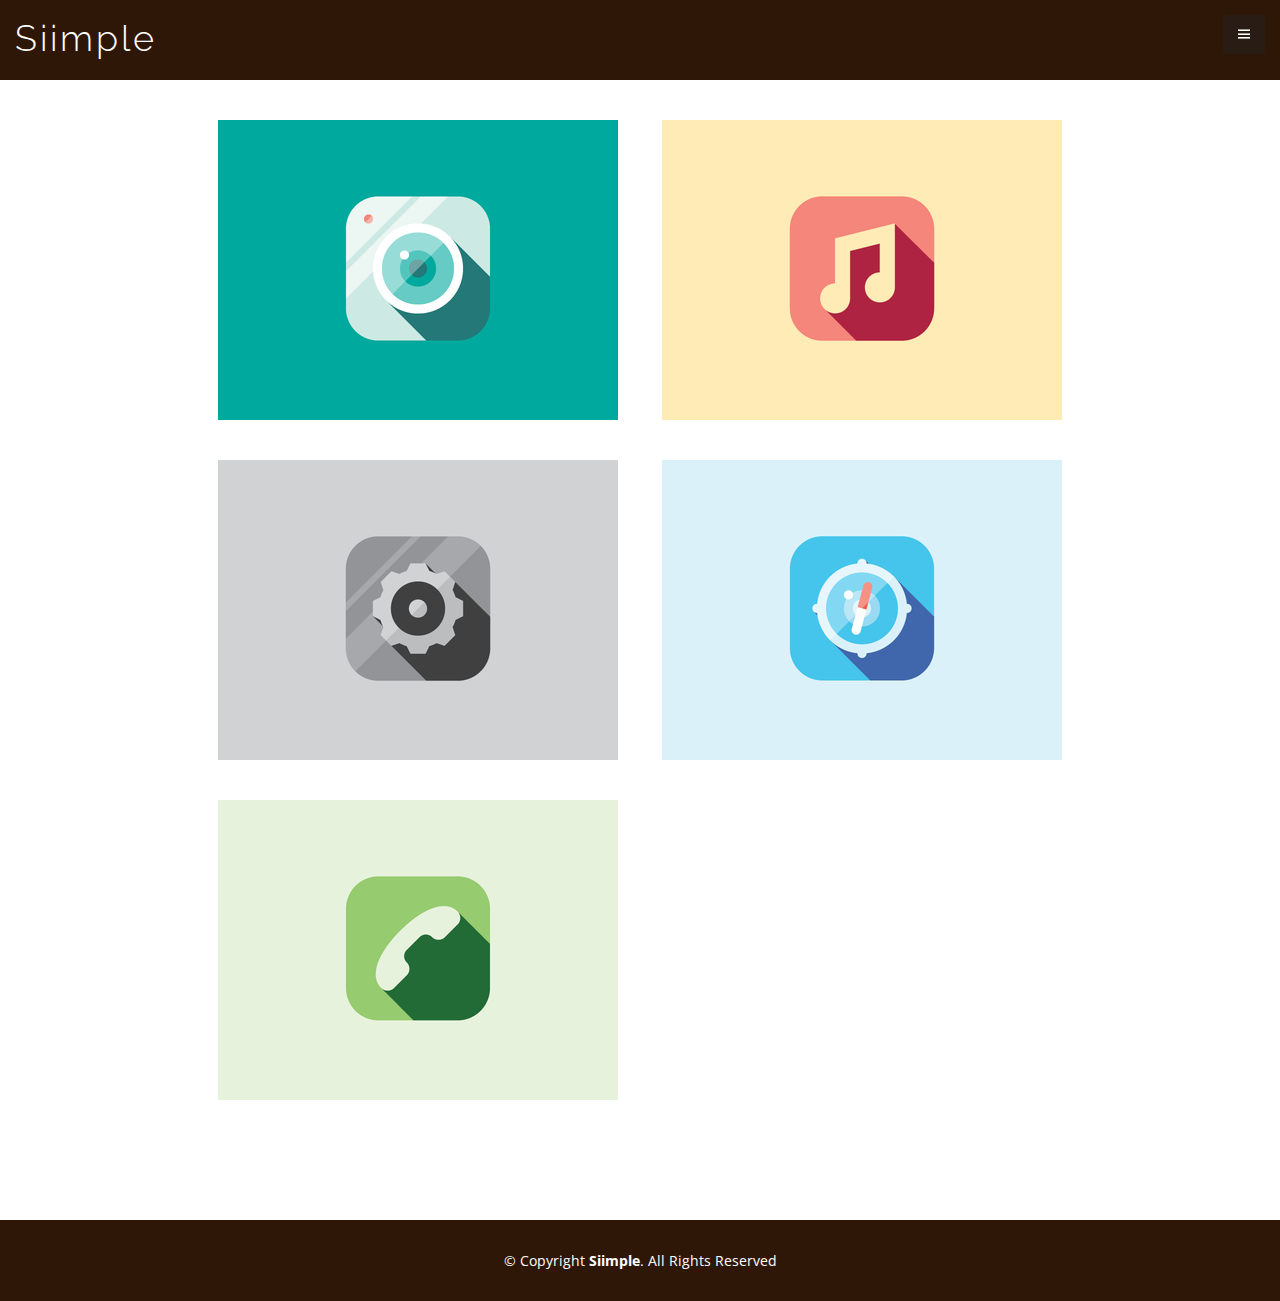
==== productos.html @ 716d7011 "Separacion de clases" ====
<!DOCTYPE html>
<html lang="en" class="no-js">

<head>
  <meta charset="utf-8">
  <meta content="width=device-width, initial-scale=1.0" name="viewport">
  <meta http-equiv="X-UA-Compatible" content="IE=edge,chrome=1"> 
  <meta name="viewport" content="width=device-width, initial-scale=1.0"> 
  <link rel="stylesheet" type="text/css" href="assets/css/default.css" />
  <link rel="stylesheet" type="text/css" href="assets/css/component.css" />
  <script src="assets/js/modernizr.custom.js"></script>
  <script type="text/javascript">
var _gaq = _gaq || [];
_gaq.push(['_setAccount', 'UA-7243260-2']);
_gaq.push(['_trackPageview']);
(function() {
var ga = document.createElement('script'); ga.type = 'text/javascript'; ga.async = true;
ga.src = ('https:' == document.location.protocol ? 'https://ssl' : 'http://www') + '.google-analytics.com/ga.js';
var s = document.getElementsByTagName('script')[0]; s.parentNode.insertBefore(ga, s);
})();
</script>

  <title>Siimple - Bootstrap Landing Page Template</title>
  <meta content="" name="descriptison">
  <meta content="" name="keywords">

  <!-- Favicons -->
  <link href="assets/img/favicon.png" rel="icon">
  <link href="assets/img/apple-touch-icon.png" rel="apple-touch-icon">

  <!-- Google Fonts -->
  <link href="https://fonts.googleapis.com/css?family=Open+Sans:300,300i,400,400i,600,600i,700,700i|Raleway:300,300i,400,400i,600,600i,700,700i" rel="stylesheet">

  <!-- Vendor CSS Files -->
  <link href="assets/vendor/bootstrap/css/bootstrap.min.css" rel="stylesheet">
  <link href="assets/vendor/boxicons/css/boxicons.min.css" rel="stylesheet">

  <!-- Template Main CSS File -->
  <link href="assets/css/style.css" rel="stylesheet">
  
</head>

<body>

  <!-- ======= Header ======= -->
  <header id="header">
    <div class="container-fluid">

      <div class="logo float-left">
        <h1 class="text-light"><a href="index.html"><span>Siimple</span></a></h1>
        <!-- Uncomment below if you prefer to use an image logo -->
        <!-- <a href="index.html"><img src="assets/img/logo.png" alt="" class="img-fluid"></a>-->
      </div>

      <button type="button" class="nav-toggle"><i class="bx bx-menu"></i></button>
      <nav class="nav-menu">
        <ul>
          <li class="active"><a href="index.html">Home</a></li>
          <li><a href="nosotros.html">About Us</a></li>
          <li><a href="historia.html">Why Us</a></li>
          
          <li class="drop-down"><a href="">Productos</a>
            <ul>
              <li><a href="#">Drop Down 1</a></li>
              <li class="drop-down"><a href="#">Drop Down 2</a>
                <ul>
                  <li><a href="productos.html">Producto 1</a></li>
                  <li><a href="#">Deep Drop Down 2</a></li>
                  <li><a href="#">Deep Drop Down 3</a></li>
                  <li><a href="#">Deep Drop Down 4</a></li>
                  <li><a href="#">Deep Drop Down 5</a></li>
                </ul>
              </li>
              <li><a href="#">Drop Down 3</a></li>
              <li><a href="#">Drop Down 4</a></li>
              <li><a href="#">Drop Down 5</a></li>
            </ul>
          </li>
          <li><a href="preguntas.html">Preguntas Frecuentes</a></li>
          <li><a href="contacto.html">Contact Us</a></li>
        </ul>
      </nav><!-- .nav-menu -->

    </div>
  </header><!-- End #header -->
  <main class="main">
  <div class="container demo-3">
    <!-- Top Navigation -->


    <ul class="grid cs-style-4">
        <li>
            <figure>
                <div><img src="assets/img/imagenes/1.png" alt="img04"></div>
                <figcaption>
                    <h3>Safari</h3>
                    <span>Jacob Cummings</span>
                    <a href="http://dribbble.com/shots/1116775-Safari">Take a look</a>
                </figcaption>
            </figure>
        </li>
        <li>
            <figure>
                <div><img src="assets/img/imagenes/2.png" alt="img06"></div>
                <figcaption>
                    <h3>Game Center</h3>
                    <span>Jacob Cummings</span>
                    <a href="http://dribbble.com/shots/1118904-Game-Center">Take a look</a>
                </figcaption>
            </figure>
        </li>
        <li>
            <figure>
                <div><img src="assets/img/imagenes/3.png" alt="img02"></div>
                <figcaption>
                    <h3>Music</h3>
                    <span>Jacob Cummings</span>
                    <a href="http://dribbble.com/shots/1115960-Music">Take a look</a>
                </figcaption>
            </figure>
        </li>
        <li>
            <figure>
                <div><img src="assets/img/imagenes/4.png" alt="img03"></div>
                <figcaption>
                    <h3>Settings</h3>
                    <span>Jacob Cummings</span>
                    <a href="http://dribbble.com/shots/1116685-Settings">Take a look</a>
                </figcaption>
            </figure>
        </li>
        <li>
            <figure>
                <div><img src="assets/img/imagenes/5.png" alt="img01"></div>
                <figcaption>
                    <h3>Camera</h3>
                    <span>Jacob Cummings</span>
                    <a href="http://dribbble.com/shots/1115632-Camera">Take a look</a>
                </figcaption>
            </figure>
        </li>
        <li>
            <figure>
                <div><img src="assets/img/imagenes/6.png" alt="img05"></div>
                <figcaption>
                    <h3>Phone</h3>
                    <span>Jacob Cummings</span>
                    <a href="http://dribbble.com/shots/1117308-Phone">Take a look</a>
                </figcaption>
            </figure>
        </li>
    </ul>
</div><!-- /container -->

<script src="assets/js/toucheffects.js"></script>
<!-- For the demo ad only -->   
 
</main>
  <!-- ======= Footer ======= -->
  <footer id="footer">
    <div class="container">
      <div class="copyright">
        &copy; Copyright <strong><span>Siimple</span></strong>. All Rights Reserved
      </div>
      
    </div>
  </footer><!-- End #footer -->

  <!-- Vendor JS Files -->
  <script src="assets/vendor/jquery/jquery.min.js"></script>
  <script src="assets/vendor/bootstrap/js/bootstrap.bundle.min.js"></script>
  <script src="assets/vendor/jquery.easing/jquery.easing.min.js"></script>
  <script src="assets/vendor/php-email-form/validate.js"></script>

  <!-- Template Main JS File -->
  <script src="assets/js/main.js"></script>

</body>

</html>
---- assets/css/default.css ----
/* General Demo Style */


@font-face {
	font-family: 'codropsicons';
	src:url('../fonts/codropsicons/codropsicons.eot');
	src:url('../fonts/codropsicons/codropsicons.eot?#iefix') format('embedded-opentype'),
		url('../fonts/codropsicons/codropsicons.woff') format('woff'),
		url('../fonts/codropsicons/codropsicons.ttf') format('truetype'),
		url('../fonts/codropsicons/codropsicons.svg#codropsicons') format('svg');
	font-weight: normal;
	font-style: normal;
}

*, *:after, *:before { -webkit-box-sizing: border-box; -moz-box-sizing: border-box; box-sizing: border-box; }
body, html { font-size: 100%; padding: 0; margin: 0;}

/* Clearfix hack by Nicolas Gallagher: http://nicolasgallagher.com/micro-clearfix-hack/ */
.clearfix:before, .clearfix:after { content: " "; display: table; }
.clearfix:after { clear: both; }

body {
	font-family: 'Lato', Calibri, Arial, sans-serif;
	color: #b3b9bf;
	background: #f9f9f9;
}

a {
	color: #888;
	text-decoration: none;
}

a:hover,
a:active {
	color: #333;
}

/* Header Style */
.container > header {
	margin: 0 auto;
	padding: 2em;
	text-align: center;
	background: rgba(0,0,0,0.01);
}

.container > header h1 {
	font-size: 2.625em;
	line-height: 1.3;
	margin: 0;
	font-weight: 300;
}

/* To Navigation Style */
.codrops-top {
	background: #fff;
	background: rgba(255, 255, 255, 0.6);
	text-transform: uppercase;
	width: 100%;
	font-size: 0.69em;
	line-height: 2.2;
}

.codrops-top a {
	padding: 0 1em;
	letter-spacing: 0.1em;
	color: #888;
	display: inline-block;
}

.codrops-top a:hover {
	background: rgba(255,255,255,0.95);
	color: #333;
}

.codrops-top span.right {
	float: right;
}

.codrops-top span.right a {
	float: left;
	display: block;
}

.codrops-icon:before {
	font-family: 'codropsicons';
	margin: 0 4px;
	speak: none;
	font-style: normal;
	font-weight: normal;
	font-variant: normal;
	text-transform: none;
	line-height: 1;
	-webkit-font-smoothing: antialiased;
}

.codrops-icon-drop:before {
	content: "\e001";
}

.codrops-icon-prev:before {
	content: "\e004";
}

.codrops-icon-archive:before {
	content: "\e002";
}

.codrops-icon-next:before {
	content: "\e000";
}

.codrops-icon-about:before {
	content: "\e003";
}

/* Demo Buttons Style */
.codrops-demos {
	padding-top: 1em;
	font-size: 0.9em;
}

.codrops-demos a {
	display: inline-block;
	margin: 0.5em;
	padding: 0.7em 1.1em;
	border: 3px solid #b3b9bf;
	color: #b3b9bf;
	font-weight: 700;
}

.codrops-demos a:hover,
.codrops-demos a.current-demo,
.codrops-demos a.current-demo:hover {
	border-color: #2c3f52;
	color: #2c3f52;
}

@media screen and (max-width: 25em) {

	.codrops-icon span {
		display: none;
	}

}
---- assets/css/component.css ----
.grid {
	padding: 20px 20px 100px 20px;
	max-width: 1300px;
	margin: 0 auto;
	list-style: none;
	text-align: center;
}

.grid li {
	display: inline-block;
	width: 440px;
	margin: 0;
	padding: 20px;
	text-align: left;
	position: relative;
}

.grid figure {
	margin: 0;
	position: relative;
}

.grid figure img {
	max-width: 100%;
	display: block;
	position: relative;
}

.grid figcaption {
	position: absolute;
	top: 0;
	left: 0;
	padding: 20px;
	background: #2c3f52;
	color: #ed4e6e;
}

.grid figcaption h3 {
	margin: 0;
	padding: 0;
	color: #fff;
}

.grid figcaption span:before {
	content: 'by ';
}

.grid figcaption a {
	text-align: center;
	padding: 5px 10px;
	border-radius: 2px;
	display: inline-block;
	background: #ed4e6e;
	color: #fff;
}

/* Individual Caption Styles */

/* Caption Style 1 */
.cs-style-1 figcaption {
	height: 100%;
	width: 100%;
	opacity: 0;
	text-align: center;
	-webkit-backface-visibility: hidden;
	-moz-backface-visibility: hidden;
	backface-visibility: hidden;
	-webkit-transition: -webkit-transform 0.3s, opacity 0.3s;
	-moz-transition: -moz-transform 0.3s, opacity 0.3s;
	transition: transform 0.3s, opacity 0.3s;
}

.no-touch .cs-style-1 figure:hover figcaption,
.cs-style-1 figure.cs-hover figcaption {
	opacity: 1;
	-webkit-transform: translate(15px, 15px);
	-moz-transform: translate(15px, 15px);
	-ms-transform: translate(15px, 15px);
	transform: translate(15px, 15px);
}

.cs-style-1 figcaption h3 {
	margin-top: 70px;
}

.cs-style-1 figcaption span {
	display: block;
}

.cs-style-1 figcaption a {
	margin-top: 30px;
}

/* Caption Style 2 */
.cs-style-2 figure img {
	z-index: 10;
	-webkit-transition: -webkit-transform 0.4s;
	-moz-transition: -moz-transform 0.4s;
	transition: transform 0.4s;
}

.no-touch .cs-style-2 figure:hover img,
.cs-style-2 figure.cs-hover img {
	-webkit-transform: translateY(-90px);
	-moz-transform: translateY(-90px);
	-ms-transform: translateY(-90px);
	transform: translateY(-90px);
}

.cs-style-2 figcaption {
	height: 90px;
	width: 100%;
	top: auto;
	bottom: 0;
	-webkit-backface-visibility: hidden;
	-moz-backface-visibility: hidden;
	backface-visibility: hidden;
}

.cs-style-2 figcaption a {
	position: absolute;
	right: 20px;
	top: 30px;
}

/* Caption Style 3 */
.cs-style-3 figure {
	overflow: hidden;
}

.cs-style-3 figure img {
	-webkit-transition: -webkit-transform 0.4s;
	-moz-transition: -moz-transform 0.4s;
	transition: transform 0.4s;
}

.no-touch .cs-style-3 figure:hover img,
.cs-style-3 figure.cs-hover img {
	-webkit-transform: translateY(-50px);
	-moz-transform: translateY(-50px);
	-ms-transform: translateY(-50px);
	transform: translateY(-50px);
}

.cs-style-3 figcaption {
	height: 100px;
	width: 100%;
	top: auto;
	bottom: 0;
	opacity: 0;
	-webkit-transform: translateY(100%);
	-moz-transform: translateY(100%);
	-ms-transform: translateY(100%);
	transform: translateY(100%);
	-webkit-backface-visibility: hidden;
	-moz-backface-visibility: hidden;
	backface-visibility: hidden;
	-webkit-transition: -webkit-transform 0.4s, opacity 0.1s 0.3s;
	-moz-transition: -moz-transform 0.4s, opacity 0.1s 0.3s;
	transition: transform 0.4s, opacity 0.1s 0.3s;
}

.no-touch .cs-style-3 figure:hover figcaption,
.cs-style-3 figure.cs-hover figcaption {
	opacity: 1;
	-webkit-transform: translateY(0px);
	-moz-transform: translateY(0px);
	-ms-transform: translateY(0px);
	transform: translateY(0px);
	-webkit-transition: -webkit-transform 0.4s, opacity 0.1s;
	-moz-transition: -moz-transform 0.4s, opacity 0.1s;
	transition: transform 0.4s, opacity 0.1s;
}

.cs-style-3 figcaption a {
	position: absolute;
	bottom: 20px;
	right: 20px;
}

/* Caption Style 4 */
.cs-style-4 li {
	-webkit-perspective: 1700px;
	-moz-perspective: 1700px;
	perspective: 1700px;
	-webkit-perspective-origin: 0 50%;
	-moz-perspective-origin: 0 50%;
	perspective-origin: 0 50%;
}

.cs-style-4 figure {
	-webkit-transform-style: preserve-3d;
	-moz-transform-style: preserve-3d;
	transform-style: preserve-3d;
}

.cs-style-4 figure > div {
	overflow: hidden;
}

.cs-style-4 figure img {
	-webkit-transition: -webkit-transform 0.4s;
	-moz-transition: -moz-transform 0.4s;
	transition: transform 0.4s;
}

.no-touch .cs-style-4 figure:hover img,
.cs-style-4 figure.cs-hover img {
	-webkit-transform: translateX(25%);
	-moz-transform: translateX(25%);
	-ms-transform: translateX(25%);
	transform: translateX(25%);
}

.cs-style-4 figcaption {
	height: 100%;
	width: 50%;
	opacity: 0;
	-webkit-backface-visibility: hidden;
	-moz-backface-visibility: hidden;
	backface-visibility: hidden;
	-webkit-transform-origin: 0 0;
	-moz-transform-origin: 0 0;
	transform-origin: 0 0;
	-webkit-transform: rotateY(-90deg);
	-moz-transform: rotateY(-90deg);
	transform: rotateY(-90deg);
	-webkit-transition: -webkit-transform 0.4s, opacity 0.1s 0.3s;
	-moz-transition: -moz-transform 0.4s, opacity 0.1s 0.3s;
	transition: transform 0.4s, opacity 0.1s 0.3s;
}

.no-touch .cs-style-4 figure:hover figcaption,
.cs-style-4 figure.cs-hover figcaption {
	opacity: 1;
	-webkit-transform: rotateY(0deg);
	-moz-transform: rotateY(0deg);
	transform: rotateY(0deg);
	-webkit-transition: -webkit-transform 0.4s, opacity 0.1s;
	-moz-transition: -moz-transform 0.4s, opacity 0.1s;
	transition: transform 0.4s, opacity 0.1s;
}

.cs-style-4 figcaption a {
	position: absolute;
	bottom: 20px;
	right: 20px;
}

/* Caption Style 5 */
.cs-style-5 figure img {
	z-index: 10;
	-webkit-transition: -webkit-transform 0.4s;
	-moz-transition: -moz-transform 0.4s;
	transition: transform 0.4s;
}

.no-touch .cs-style-5 figure:hover img,
.cs-style-5 figure.cs-hover img {
	-webkit-transform: scale(0.4);
	-moz-transform: scale(0.4);
	-ms-transform: scale(0.4);
	transform: scale(0.4);
}

.cs-style-5 figcaption {
	height: 100%;
	width: 100%;
	opacity: 0;
	-webkit-transform: scale(0.7);
	-moz-transform: scale(0.7);
	-ms-transform: scale(0.7);
	transform: scale(0.7);
	-webkit-backface-visibility: hidden;
	-moz-backface-visibility: hidden;
	backface-visibility: hidden;
	-webkit-transition: -webkit-transform 0.4s, opacity 0.4s;
	-moz-transition: -moz-transform 0.4s, opacity 0.4s;
	transition: transform 0.4s, opacity 0.4s;
}

.no-touch .cs-style-5 figure:hover figcaption,
.cs-style-5 figure.cs-hover figcaption {
	-webkit-transform: scale(1);
	-moz-transform: scale(1);
	-ms-transform: scale(1);
	transform: scale(1);
	opacity: 1;
}

.cs-style-5 figure a {
	position: absolute;
	bottom: 20px;
	right: 20px;
}

/* Caption Style 6 */
.cs-style-6 figure img {
	z-index: 10;
	-webkit-transition: -webkit-transform 0.4s;
	-moz-transition: -moz-transform 0.4s;
	transition: transform 0.4s;
}

.no-touch .cs-style-6 figure:hover img,
.cs-style-6 figure.cs-hover img {
	-webkit-transform: translateY(-50px) scale(0.5);
	-moz-transform: translateY(-50px) scale(0.5);
	-ms-transform: translateY(-50px) scale(0.5);
	transform: translateY(-50px) scale(0.5);
}

.cs-style-6 figcaption {
	height: 100%;
	width: 100%;
	-webkit-backface-visibility: hidden;
	-moz-backface-visibility: hidden;
	backface-visibility: hidden;
}

.cs-style-6 figcaption h3 {
	margin-top: 60%;
}

.cs-style-6 figcaption a {
	position: absolute;
	bottom: 20px;
	right: 20px;
}

/* Caption Style 7 */
.cs-style-7 li:first-child { z-index: 6; }
.cs-style-7 li:nth-child(2) { z-index: 5; }
.cs-style-7 li:nth-child(3) { z-index: 4; }
.cs-style-7 li:nth-child(4) { z-index: 3; }
.cs-style-7 li:nth-child(5) { z-index: 2; }
.cs-style-7 li:nth-child(6) { z-index: 1; }

.cs-style-7 figure img {
	z-index: 10;
}

.cs-style-7 figcaption {
	height: 100%;
	width: 100%;
	opacity: 0;
	pointer-events: none;
	-webkit-backface-visibility: hidden;
	-moz-backface-visibility: hidden;
	backface-visibility: hidden;
	-webkit-transition: opacity 0.3s, height 0.3s, box-shadow 0.3s;
	-moz-transition: opacity 0.3s, height 0.3s, box-shadow 0.3s;
	transition: opacity 0.3s, height 0.3s, box-shadow 0.3s;
	box-shadow: 0 0 0 0px #2c3f52;
}

.no-touch .cs-style-7 figure:hover figcaption,
.cs-style-7 figure.cs-hover figcaption {
	pointer-events: auto;
	opacity: 1;
	height: 130%;
	box-shadow: 0 0 0 10px #2c3f52;
}

.cs-style-7 figcaption h3 {
	margin-top: 86%;
}

.cs-style-7 figcaption h3,
.cs-style-7 figcaption span,
.cs-style-7 figcaption a {
	opacity: 0;
	-webkit-transition: opacity 0s;
	-moz-transition: opacity 0s;
	transition: opacity 0s;
}

.cs-style-7 figcaption a {
	position: absolute;
	bottom: 20px;
	right: 20px;
}

.no-touch .cs-style-7 figure:hover figcaption h3,
.no-touch .cs-style-7 figure:hover figcaption span,
.no-touch .cs-style-7 figure:hover figcaption a,
.cs-style-7 figure.cs-hover figcaption h3,
.cs-style-7 figure.cs-hover figcaption span,
.cs-style-7 figure.cs-hover figcaption a {
	-webkit-transition: opacity 0.3s 0.2s;
	-moz-transition: opacity 0.3s 0.2s;
	transition: opacity 0.3s 0.2s;
	opacity: 1;
}

@media screen and (max-width: 31.5em) {
	.grid {
		padding: 10px 10px 100px 10px;
	}
	.grid li {
		width: 100%;
		min-width: 300px;
	}
}
---- assets/css/style.css ----
/**
* Template Name: Siimple - v2.1.0
* Template URL: https://bootstrapmade.com/free-bootstrap-landing-page/
* Author: BootstrapMade.com
* License: https://bootstrapmade.com/license/
*/

/*--------------------------------------------------------------
# General
--------------------------------------------------------------*/
body {
  font-family: "Open Sans", sans-serif;
  color: #444444;
}

a {
  color: #fd680e;
}

a:hover {
  color: #ff8f4c;
  text-decoration: none;
}

h1, h2, h3, h4, h5, h6, .font-primary {
  font-family: "Raleway", sans-serif;
}


/*--------------------------------------------------------------
# Header
--------------------------------------------------------------*/
#header {
  height: 80px;
  padding: 20px 0;
  z-index: 10;
  position: relative;
  background:#2f1708;
}

#header .logo h1 {
  font-size: 36px;
  margin: 0;
  padding: 0;
  line-height: 1;
  font-weight: 300;
  letter-spacing: 3px;
}

#header .logo h1 a, #header .logo h1 a:hover {
  color: #fff;
  text-decoration: none;
}

#header .logo img {
  padding: 0;
  margin: 0;
  max-height: 40px;
}

@media (max-width: 768px) {
  #header .logo h1 {
    font-size: 28px;
    padding: 8px 0;
  }
}

/*--------------------------------------------------------------
# Navigation Menu
--------------------------------------------------------------*/
.nav-menu {
  position: fixed;
  top: 0;
  bottom: 0;
  z-index: 9999;
  overflow-y: auto;
  right: -260px;
  width: 260px;
  padding-top: 18px;
  background: rgba(34, 34, 34, 0.8);
  transition: 0.4s;
}

.nav-menu * {
  margin: 0;
  padding: 0;
  list-style: none;
}

.nav-menu a {
  display: block;
  position: relative;
  color: #ffd2b7;
  padding: 10px 20px;
  font-weight: 500;
  transition: 0.3s;
}

.nav-menu a:hover, .nav-menu .active > a, .nav-menu li:hover > a {
  color: #ffa26a;
  text-decoration: none;
}

.nav-menu .drop-down > a:after {
  content: "\e9f8";
  font-family: "boxicons";
  padding-left: 10px;
  position: absolute;
  right: 15px;
}

.nav-menu .active.drop-down > a:after {
  content: "\e9f8";
}

.nav-menu .drop-down > a {
  padding-right: 35px;
}

.nav-menu .drop-down ul {
  display: none;
  overflow: hidden;
}

.nav-menu .drop-down li {
  padding-left: 20px;
}

.nav-menu-active {
  right: 0;
}

.nav-toggle {
  position: fixed;
  right: 15px;
  top: 15px;
  z-index: 9998;
  border: 0;
  background: rgba(34, 34, 34, 0.5);
  transition: all 0.4s;
  outline: none !important;
  line-height: 1;
  cursor: pointer;
  text-align: right;
  padding: 10px 12px;
  border-radius: 2px;
}

.nav-toggle i {
  color: #fff;
  font-size: 18px;
}

.nav-toggle-active {
  right: 275px;
}

/*--------------------------------------------------------------
# Hero Section
--------------------------------------------------------------*/
#hero {
  width: 100%;
  height: 87vh;
  background: url("../img/hero-bg.jpg") center center;
  background-size: cover;
  position: relative;
  margin-top: -80px;
  z-index: 9;
}

#hero .hero-container {
  position: absolute;
  bottom: 0;
  top: 0;
  left: 0;
  right: 0;
  display: flex;
  justify-content: center;
  align-items: center;
  flex-direction: column;
  text-align: center;
  padding: 0 15px;
}

#hero h1 {
  margin: 0 0 10px 0;
  font-size: 48px;
  font-weight: 400;
  line-height: 56px;
  line-height: 56px;
  color: #222;
}

#hero h2 {
  color: #333;
  margin-bottom: 30px;
  font-size: 24px;
}

#hero .php-email-form .validate {
  display: none;
  color: red;
  margin: 0 0 15px 0;
  font-weight: 400;
  font-size: 13px;
}

#hero .php-email-form .error-message {
  display: none;
  color: #fff;
  background: #ed3c0d;
  text-align: center;
  padding: 15px;
  font-weight: 600;
}

#hero .php-email-form .sent-message {
  display: none;
  color: #fff;
  background: #18d26e;
  text-align: center;
  padding: 15px;
  font-weight: 600;
}

#hero .php-email-form .loading {
  display: none;
  background: rgba(255, 255, 255, 0.5);
  text-align: center;
  padding: 15px;
  border-radius: 50px;
}

#hero .php-email-form .loading:before {
  content: "";
  display: inline-block;
  border-radius: 50%;
  width: 24px;
  height: 24px;
  margin: 0 10px -6px 0;
  border: 3px solid #18d26e;
  border-top-color: #eee;
  -webkit-animation: animate-loading-notify 1s linear infinite;
  animation: animate-loading-notify 1s linear infinite;
}

@-webkit-keyframes animate-loading-notify {
  0% {
    transform: rotate(0deg);
  }
  100% {
    transform: rotate(360deg);
  }
}

@keyframes animate-loading-notify {
  0% {
    transform: rotate(0deg);
  }
  100% {
    transform: rotate(360deg);
  }
}

#hero .php-email-form input {
  border-radius: 50px;
  box-shadow: none;
  font-size: 14px;
  border: 0;
  padding: 0px 15px 2px 20px;
  width: 250px;
  height: 40px;
  margin: 0 8px;
}

#hero .php-email-form button[type="submit"] {
  font-family: "Raleway", sans-serif;
  font-weight: 500;
  font-size: 16px;
  letter-spacing: 1px;
  display: inline-block;
  padding: 8px 30px;
  border-radius: 50px;
  transition: 0.5s;
  margin: 10px;
  border: none;
  color: #fff;
  background: #fd680e;
}

#hero .php-email-form button[type="submit"]:hover {
  background: #fd8841;
}

@media (min-width: 1024px) {
  #hero {
    background-attachment: fixed;
  }
}

@media (max-width: 768px) {
  #hero h1 {
    font-size: 28px;
    line-height: 36px;
  }
  #hero h2 {
    font-size: 18px;
    line-height: 24px;
    margin-bottom: 30px;
  }
  #hero .php-email-form input {
    margin: 0 auto;
  }
}

/*--------------------------------------------------------------
# Sections General
--------------------------------------------------------------*/
section {
  padding: 80px 0;
}

.section-bg {
  background-color: #fff7f2;
}

.section-title {
  text-align: center;
  padding-bottom: 30px;
}

.section-title h2 {
  font-size: 32px;
  font-weight: 300;
  margin-bottom: 20px;
  padding-bottom: 15px;
  position: relative;
}

.section-title h2::after {
  content: '';
  position: absolute;
  display: block;
  width: 80px;
  height: 1px;
  background: #fd680e;
  bottom: 0;
  left: calc(50% - 40px);
}

.section-title p {
  margin-bottom: 0;
  font-style: italic;
  color: #666666;
}

/*--------------------------------------------------------------
# About
--------------------------------------------------------------*/
.about h3 {
  font-weight: 300;
  font-size: 26px;
}

.about ul {
  list-style: none;
  padding: 0;
}

.about ul li {
  padding-bottom: 10px;
}

.about ul i {
  font-size: 20px;
  padding-right: 4px;
  color: #fd680e;
}

.about p:last-child {
  margin-bottom: 0;
}

/*--------------------------------------------------------------
# Why Us
--------------------------------------------------------------*/
.why-us {
  padding-bottom: 30px;
  
}

.why-us .card {
  border-radius: 3px;
  border: 0;
  box-shadow: 0px 2px 15px rgba(0, 0, 0, 0.1);
  margin-bottom: 30px;
}

.why-us .card-icon {
  text-align: center;
  margin-top: -32px;
}

.why-us .card-icon i {
  font-size: 32px;
  color: #fff;
  width: 64px;
  height: 64px;
  padding-top: 10px;
  text-align: center;
  background-color: #fd680e;
  border-radius: 50%;
  text-align: center;
  border: 4px solid #fff;
  transition: 0.3s;
  display: inline-block;
}

.why-us .card-body {
  padding-top: 12px;
}

.why-us .card-title {
  font-weight: 700;
  text-align: center;
}

.why-us .card-title a {
  color: #743e1d;
}

.why-us .card-title a:hover {
  color: #fd680e;
}

.why-us .card-text {
  color: #5e5e5e;
}

.why-us .card:hover .card-icon i {
  background: #fff;
  color: #fd680e;
}

@media (max-width: 1024px) {
  .why-us {
    background-attachment: scroll;
  }
}

/*--------------------------------------------------------------
# Frequenty Asked Questions
--------------------------------------------------------------*/
.faq {
  padding-bottom: 60px;
}

.faq .faq-list {
  padding: 0;
  list-style: none;
}

.faq .faq-list li {
  border-bottom: 1px solid #eee;
  margin-bottom: 20px;
  padding-bottom: 20px;
}

.faq .faq-list a {
  display: block;
  position: relative;
  font-family: #fd680e;
  font-size: 18px;
  line-height: 24px;
  font-weight: 400;
  padding-right: 25px;
}

.faq .faq-list i {
  font-size: 24px;
  position: absolute;
  right: 0;
  top: 0;
}

.faq .faq-list p {
  margin-bottom: 0;
  padding: 10px 0 0 0;
}

.faq .faq-list .icon-show {
  display: none;
}

.faq .faq-list a.collapsed {
  color: #343a40;
}

.faq .faq-list a.collapsed:hover {
  color: #fd680e;
}

.faq .faq-list a.collapsed .icon-show {
  display: inline-block;
}

.faq .faq-list a.collapsed .icon-close {
  display: none;
}

/*--------------------------------------------------------------
# Contact Us
--------------------------------------------------------------*/
.contact .info {
  color: #444444;
}

.contact .info i {
  font-size: 32px;
  color: #fd680e;
  float: left;
}

.contact .info p {
  padding: 0 0 10px 50px;
  margin-bottom: 20px;
  line-height: 22px;
  font-size: 14px;
}

.contact .info .email p {
  padding-top: 5px;
}

.contact .social-links a {
  font-size: 18px;
  display: inline-block;
  background: #5a2c10;
  color: #fff;
  line-height: 1;
  padding: 8px 0;
  border-radius: 50%;
  text-align: center;
  width: 36px;
  height: 36px;
  transition: 0.3s;
}

.contact .social-links a:hover {
  background: #fd680e;
  color: #fff;
}

.contact .php-email-form .validate {
  display: none;
  color: red;
  margin: 0 0 15px 0;
  font-weight: 400;
  font-size: 13px;
}

.contact .php-email-form .error-message {
  display: none;
  color: #fff;
  background: #ed3c0d;
  text-align: left;
  padding: 15px;
  font-weight: 600;
}

.contact .php-email-form .error-message br + br {
  margin-top: 25px;
}

.contact .php-email-form .sent-message {
  display: none;
  color: #fff;
  background: #18d26e;
  text-align: center;
  padding: 15px;
  font-weight: 600;
}

.contact .php-email-form .loading {
  display: none;
  background: #fff;
  text-align: center;
  padding: 15px;
}

.contact .php-email-form .loading:before {
  content: "";
  display: inline-block;
  border-radius: 50%;
  width: 24px;
  height: 24px;
  margin: 0 10px -6px 0;
  border: 3px solid #18d26e;
  border-top-color: #eee;
  -webkit-animation: animate-loading 1s linear infinite;
  animation: animate-loading 1s linear infinite;
}

.contact .php-email-form input, .contact .php-email-form textarea {
  border-radius: 0;
  box-shadow: none;
  font-size: 14px;
}

.contact .php-email-form input:focus, .contact .php-email-form textarea:focus {
  border-color: #fd680e;
}

.contact .php-email-form button[type="submit"] {
  background: #fd680e;
  border: 0;
  padding: 10px 24px;
  color: #fff;
  transition: 0.4s;
}

.contact .php-email-form button[type="submit"]:hover {
  background: #fd8841;
}

@media (max-width: 768px) {
  .contact .social-links {
    text-align: center;
  }
}

@-webkit-keyframes animate-loading {
  0% {
    transform: rotate(0deg);
  }
  100% {
    transform: rotate(360deg);
  }
}

@keyframes animate-loading {
  0% {
    transform: rotate(0deg);
  }
  100% {
    transform: rotate(360deg);
  }
}

/*--------------------------------------------------------------
# Footer
--------------------------------------------------------------*/
#footer {
  background: #2f1708;
  padding: 30px 0;
  color: #fff;
  font-size: 14px;
}

#footer .copyright {
  text-align: center;
}

#footer .credits {
  padding-top: 10px;
  text-align: center;
  font-size: 13px;
  color: #fff;
}
/*Video*/


/*Fin video css*/
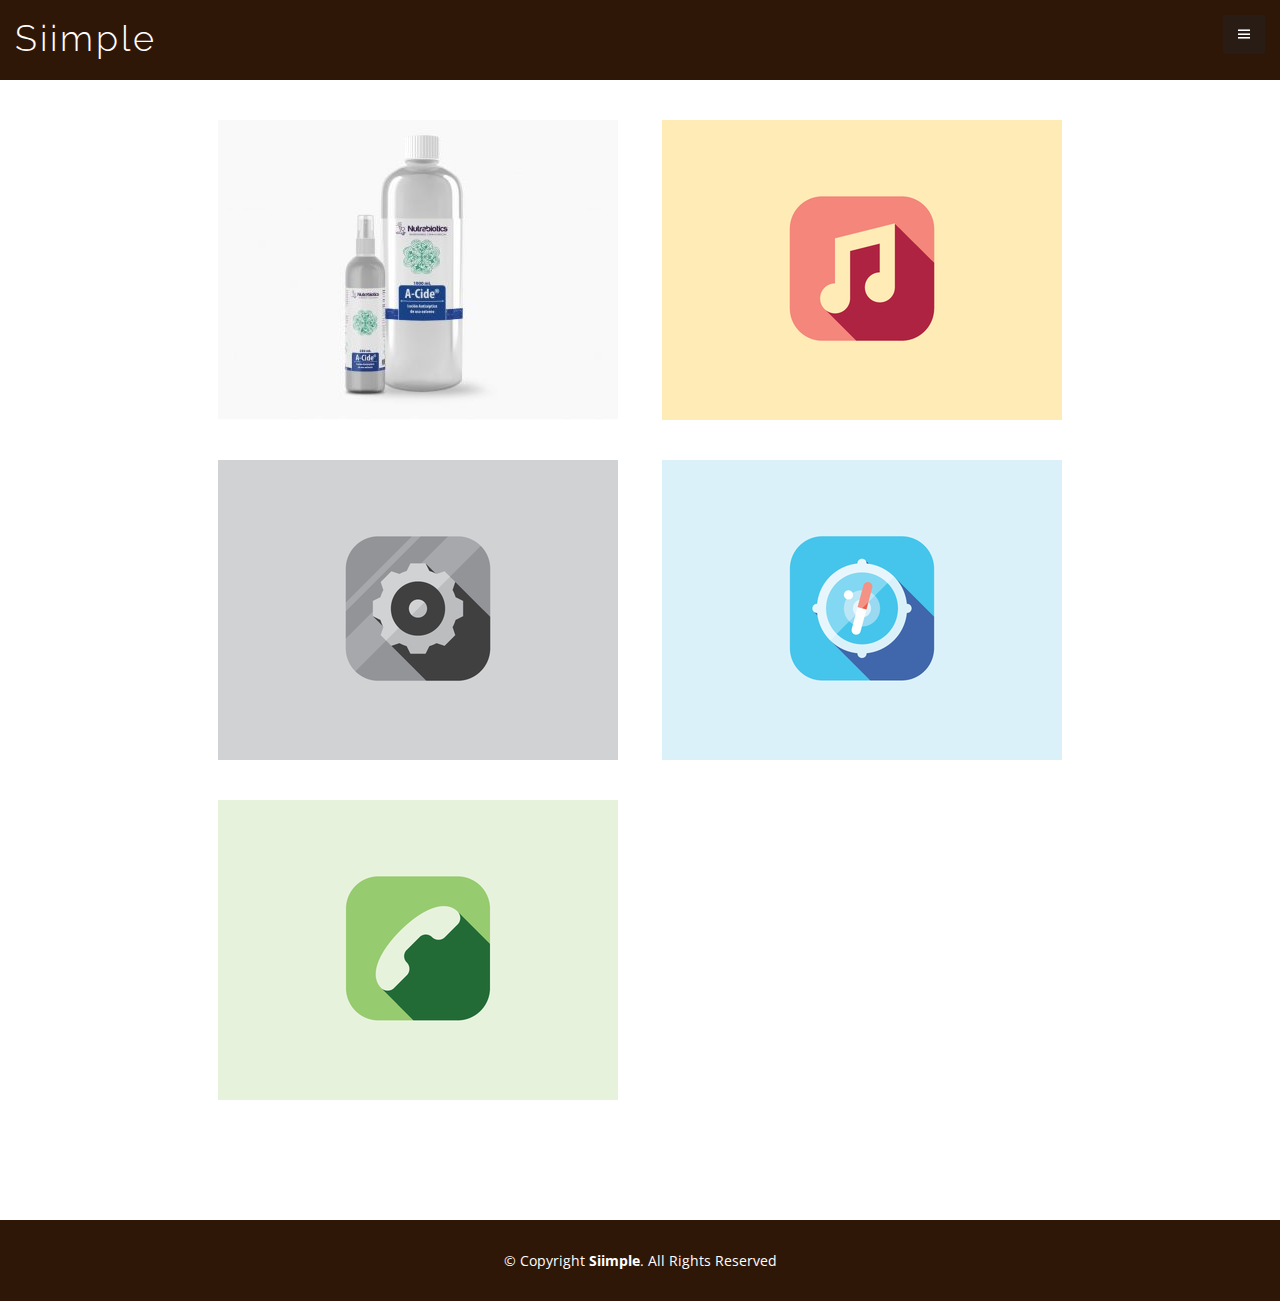
==== commit a34c88dd: "MMM" ====
--- a/productos.html
+++ b/productos.html
@@ -91,7 +91,7 @@
     <ul class="grid cs-style-4">
         <li>
             <figure>
-                <div><img src="assets/img/imagenes/1.png" alt="img04"></div>
+                <div><img src="assets/img/imagenes/im1.jpg" alt="img04"></div>
                 <figcaption>
                     <h3>Safari</h3>
                     <span>Jacob Cummings</span>
--- a/assets/css/default.css
+++ b/assets/css/default.css
@@ -84,7 +84,7 @@
 .codrops-icon:before {
 	font-family: 'codropsicons';
 	margin: 0 4px;
-	speak: none;
+	speak-as: none;
 	font-style: normal;
 	font-weight: normal;
 	font-variant: normal;
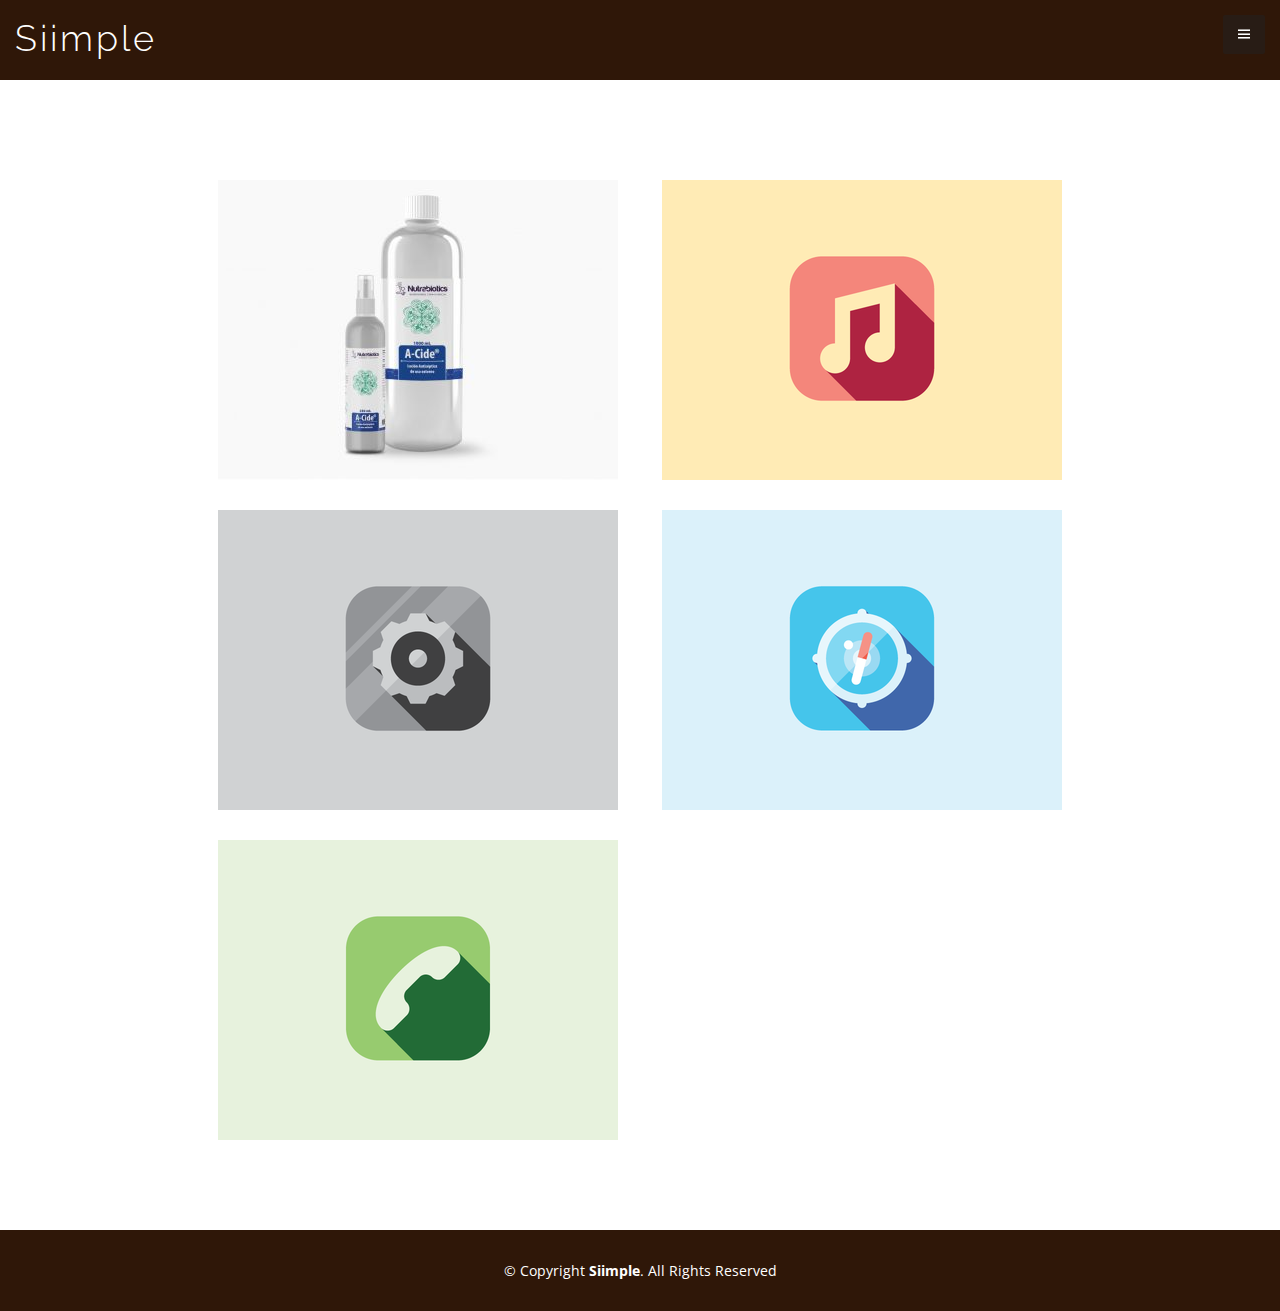
==== commit 1c425f35: "bordeCorregido" ====
--- a/productos.html
+++ b/productos.html
@@ -9,16 +9,6 @@
   <link rel="stylesheet" type="text/css" href="assets/css/default.css" />
   <link rel="stylesheet" type="text/css" href="assets/css/component.css" />
   <script src="assets/js/modernizr.custom.js"></script>
-  <script type="text/javascript">
-var _gaq = _gaq || [];
-_gaq.push(['_setAccount', 'UA-7243260-2']);
-_gaq.push(['_trackPageview']);
-(function() {
-var ga = document.createElement('script'); ga.type = 'text/javascript'; ga.async = true;
-ga.src = ('https:' == document.location.protocol ? 'https://ssl' : 'http://www') + '.google-analytics.com/ga.js';
-var s = document.getElementsByTagName('script')[0]; s.parentNode.insertBefore(ga, s);
-})();
-</script>
 
   <title>Siimple - Bootstrap Landing Page Template</title>
   <meta content="" name="descriptison">
@@ -83,79 +73,80 @@
 
     </div>
   </header><!-- End #header -->
+  
+  <!-- ======= Hero Section ======= -->
   <main class="main">
-  <div class="container demo-3">
-    <!-- Top Navigation -->
+    <section id="about" class="about">
+      <div class="container">
+      <div class="container demo-3">
+        <ul class="grid cs-style-4">
+            <li>
+                <figure>
+                    <div><img src="assets/img/imagenes/im1.jpg" alt="img04"></div>
+                    <figcaption>
+                        <h3>Safari</h3>
+                        <span>Jacob Cummings</span>
+                        <a href="http://dribbble.com/shots/1116775-Safari">Take a look</a>
+                    </figcaption>
+                </figure>
+            </li>
+            <li>
+                <figure>
+                    <div><img src="assets/img/imagenes/2.png" alt="img06"></div>
+                    <figcaption>
+                        <h3>Game Center</h3>
+                        <span>Jacob Cummings</span>
+                        <a href="http://dribbble.com/shots/1118904-Game-Center">Take a look</a>
+                    </figcaption>
+                </figure>
+            </li>
+            <li>
+                <figure>
+                    <div><img src="assets/img/imagenes/3.png" alt="img02"></div>
+                    <figcaption>
+                        <h3>Music</h3>
+                        <span>Jacob Cummings</span>
+                        <a href="http://dribbble.com/shots/1115960-Music">Take a look</a>
+                    </figcaption>
+                </figure>
+            </li>
+            <li>
+                <figure>
+                    <div><img src="assets/img/imagenes/4.png" alt="img03"></div>
+                    <figcaption>
+                        <h3>Settings</h3>
+                        <span>Jacob Cummings</span>
+                        <a href="http://dribbble.com/shots/1116685-Settings">Take a look</a>
+                    </figcaption>
+                </figure>
+            </li>
+            <li>
+                <figure>
+                    <div><img src="assets/img/imagenes/5.png" alt="img01"></div>
+                    <figcaption>
+                        <h3>Camera</h3>
+                        <span>Jacob Cummings</span>
+                        <a href="http://dribbble.com/shots/1115632-Camera">Take a look</a>
+                    </figcaption>
+                </figure>
+            </li>
+            <li>
+                <figure>
+                    <div><img src="assets/img/imagenes/6.png" alt="img05"></div>
+                    <figcaption>
+                        <h3>Phone</h3>
+                        <span>Jacob Cummings</span>
+                        <a href="http://dribbble.com/shots/1117308-Phone">Take a look</a>
+                    </figcaption>
+                </figure>
+            </li>
+        </ul>
+        </div>
+      </div>
+    </section><!-- #hero -->
+    <script src="assets/js/toucheffects.js"></script>
+  </main>
 
-
-    <ul class="grid cs-style-4">
-        <li>
-            <figure>
-                <div><img src="assets/img/imagenes/im1.jpg" alt="img04"></div>
-                <figcaption>
-                    <h3>Safari</h3>
-                    <span>Jacob Cummings</span>
-                    <a href="http://dribbble.com/shots/1116775-Safari">Take a look</a>
-                </figcaption>
-            </figure>
-        </li>
-        <li>
-            <figure>
-                <div><img src="assets/img/imagenes/2.png" alt="img06"></div>
-                <figcaption>
-                    <h3>Game Center</h3>
-                    <span>Jacob Cummings</span>
-                    <a href="http://dribbble.com/shots/1118904-Game-Center">Take a look</a>
-                </figcaption>
-            </figure>
-        </li>
-        <li>
-            <figure>
-                <div><img src="assets/img/imagenes/3.png" alt="img02"></div>
-                <figcaption>
-                    <h3>Music</h3>
-                    <span>Jacob Cummings</span>
-                    <a href="http://dribbble.com/shots/1115960-Music">Take a look</a>
-                </figcaption>
-            </figure>
-        </li>
-        <li>
-            <figure>
-                <div><img src="assets/img/imagenes/4.png" alt="img03"></div>
-                <figcaption>
-                    <h3>Settings</h3>
-                    <span>Jacob Cummings</span>
-                    <a href="http://dribbble.com/shots/1116685-Settings">Take a look</a>
-                </figcaption>
-            </figure>
-        </li>
-        <li>
-            <figure>
-                <div><img src="assets/img/imagenes/5.png" alt="img01"></div>
-                <figcaption>
-                    <h3>Camera</h3>
-                    <span>Jacob Cummings</span>
-                    <a href="http://dribbble.com/shots/1115632-Camera">Take a look</a>
-                </figcaption>
-            </figure>
-        </li>
-        <li>
-            <figure>
-                <div><img src="assets/img/imagenes/6.png" alt="img05"></div>
-                <figcaption>
-                    <h3>Phone</h3>
-                    <span>Jacob Cummings</span>
-                    <a href="http://dribbble.com/shots/1117308-Phone">Take a look</a>
-                </figcaption>
-            </figure>
-        </li>
-    </ul>
-</div><!-- /container -->
-
-<script src="assets/js/toucheffects.js"></script>
-<!-- For the demo ad only -->   
- 
-</main>
   <!-- ======= Footer ======= -->
   <footer id="footer">
     <div class="container">
--- a/assets/css/style.css
+++ b/assets/css/style.css
@@ -160,7 +160,7 @@
 --------------------------------------------------------------*/
 #hero {
   width: 100%;
-  height: 87vh;
+  height: 100vh;
   background: url("../img/hero-bg.jpg") center center;
   background-size: cover;
   position: relative;
